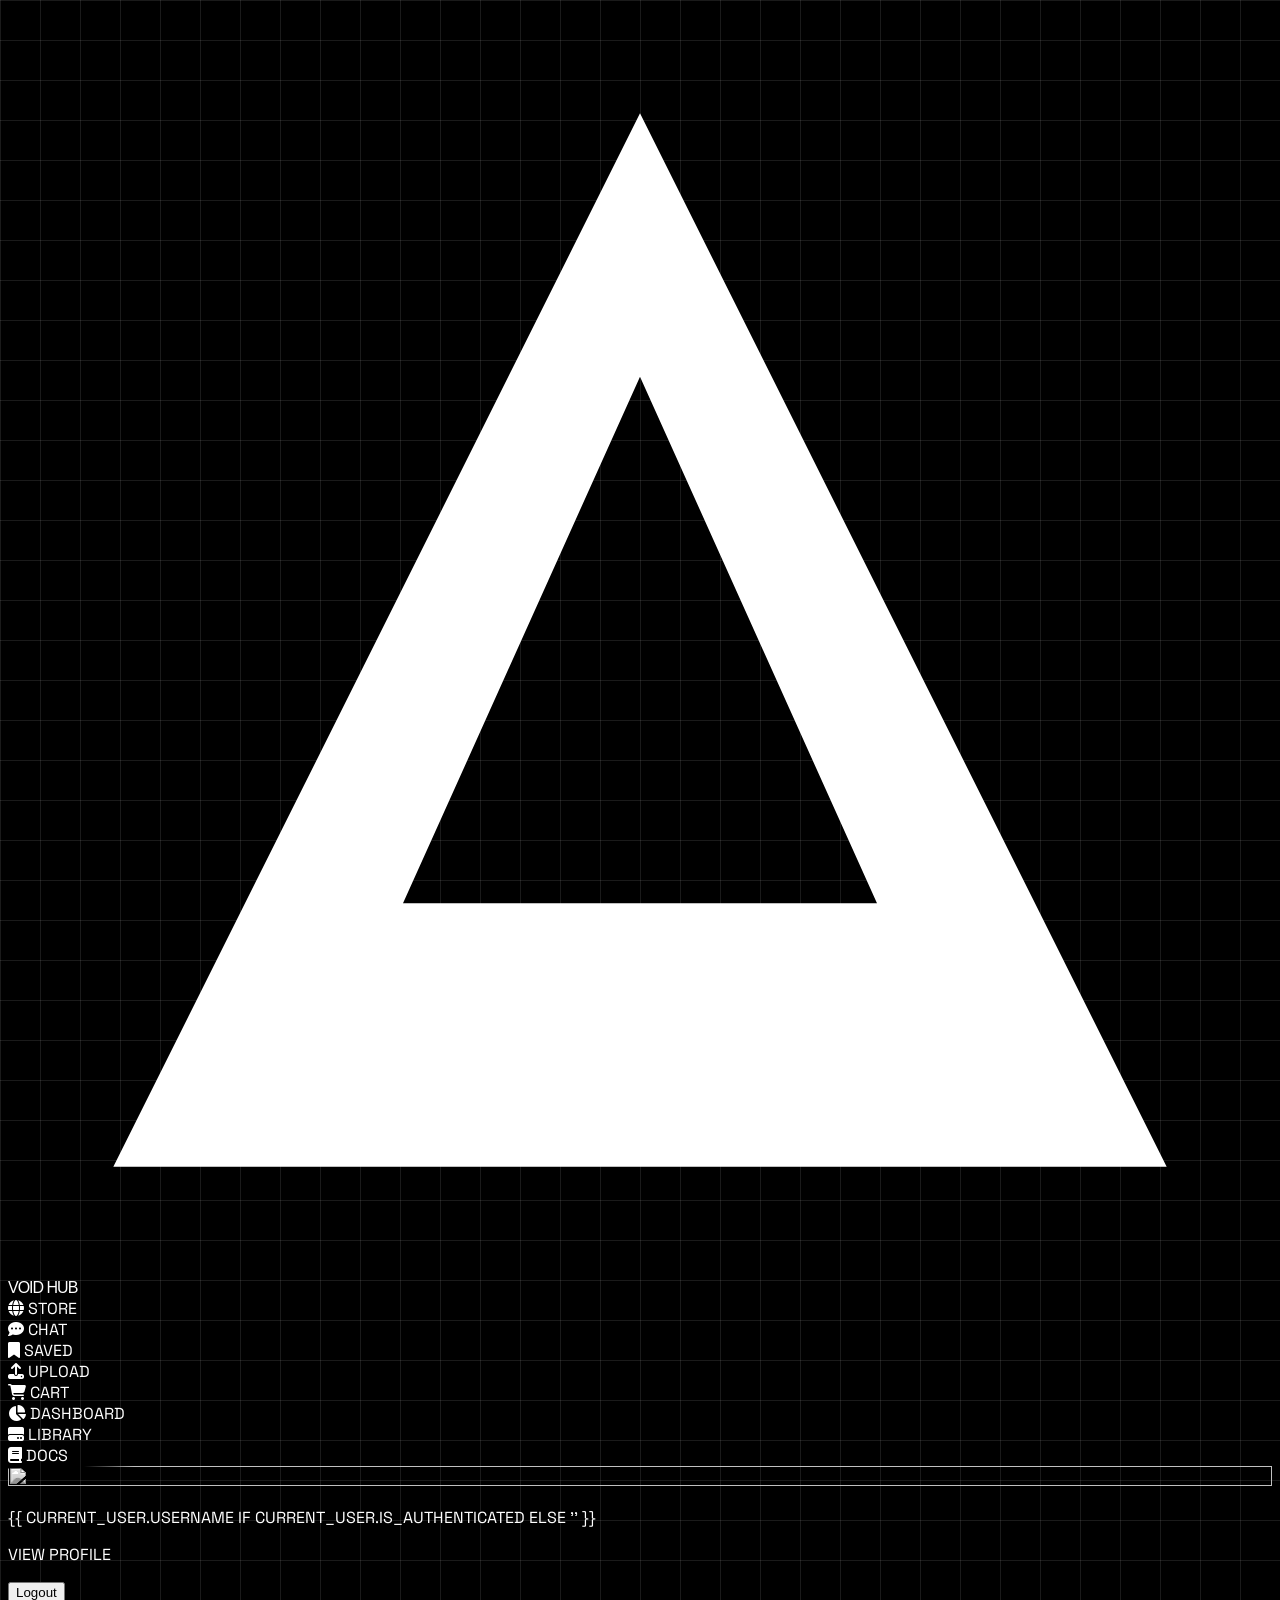
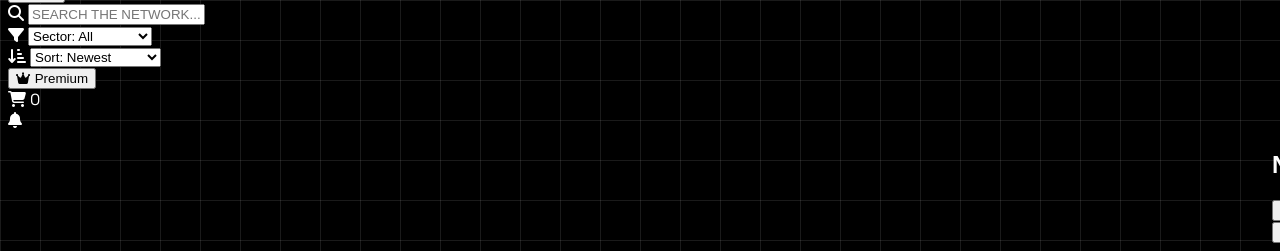
==== templates/index.html @ b82c6622 "Void Hub Initialization via AI Code Assist" ====
<!DOCTYPE html>
<html lang="en">
<head>
    <meta charset="UTF-8">
    <meta name="viewport" content="width=device-width, initial-scale=1.0, maximum-scale=1.0, user-scalable=no">
    <title>VOID HUB </title>
    <script src="https://cdn.tailwindcss.com"></script>
    <link href="https://fonts.googleapis.com/css2?family=Space+Grotesk:wght@300;500;700&family=Syncopate:wght@400;700&display=swap" rel="stylesheet">
    <link rel="stylesheet" href="https://cdnjs.cloudflare.com/ajax/libs/font-awesome/6.4.0/css/all.min.css">
    
    <style>
        :root { 
            --void: #000000; 
            --carbon: #0a0a0a;
            --thread: rgba(255, 255, 255, 0.1);
            --prism-1: #00f0ff; /* Cyber Cyan */
            --prism-2: #ff0055; /* Hyper Pink */
            --prism-3: #ffd700; /* Liquid Gold */
        }
        
        body { 
            background-color: var(--void); 
            color: white; 
            font-family: 'Space Grotesk', sans-serif; 
            overflow-x: hidden;
            background-image: linear-gradient(var(--thread) 1px, transparent 1px), linear-gradient(90deg, var(--thread) 1px, transparent 1px);
            background-size: 40px 40px;
        }

        h1, h2, .brand-font { font-family: 'Syncopate', sans-serif; letter-spacing: -1px; text-transform: uppercase; }

#notifPanel {
    transform: translateX(100%);
    transition: transform 0.4s cubic-bezier(0.16, 1, 0.3, 1);
}
#notifPanel.open {
    transform: translateX(0); 
}

        .stitch-card {
            background: var(--carbon);
            border: 1px solid var(--thread);
            position: relative;
            transition: 0.4s cubic-bezier(0.23, 1, 0.32, 1);
            overflow: hidden;
        }
        .stitch-card::before {
            content: ''; position: absolute; top: 0; left: 0; width: 100%; height: 2px;
            background: linear-gradient(90deg, var(--prism-1), var(--prism-2), var(--prism-3));
            transform: scaleX(0); transform-origin: left; transition: 0.4s; z-index: 10;
        }
        .stitch-card:hover::before { transform: scaleX(1); }
        .stitch-card:hover { transform: translateY(-5px); box-shadow: 0 20px 50px -10px rgba(0, 240, 255, 0.15); border-color: #333; }

        .avatar-prism {
            width: 100%; height: 100%; object-fit: cover;
            clip-path: polygon(10% 0, 100% 0, 100% 90%, 90% 100%, 0 100%, 0 10%);
            filter: grayscale(100%); transition: 0.3s;
        }
        .group:hover .avatar-prism { filter: grayscale(0%); }

        .mobile-bar {
            position: fixed; bottom: 0; left: 0; width: 100%; 
            background: rgba(10, 10, 10, 0.95); backdrop-filter: blur(20px);
            border-top: 1px solid var(--thread); z-index: 90;
            display: none; justify-content: space-around; padding: 12px 0;
        }
        @media (max-width: 768px) {
            .mobile-bar { display: flex; }
            .desktop-sidebar { display: none; }
            .main-content { padding-bottom: 80px; padding-left: 0 !important; }
        }


        .btn-prism {
            background: white; color: black; font-weight: 700; border-radius: 0;
            padding: 12px 24px; text-transform: uppercase; letter-spacing: 1px;
            position: relative; overflow: hidden; transition: 0.3s;
        }
        .btn-prism::after {
            content: ''; position: absolute; inset: 0; background: linear-gradient(45deg, var(--prism-1), var(--prism-2));
            opacity: 0; transition: 0.3s; z-index: 0;
        }
        .btn-prism span { position: relative; z-index: 1; }
        .btn-prism:hover::after { opacity: 1; }
        .btn-prism:hover { color: white; }

        .doc-card { background: #0a0a0a; border: 1px solid #333; padding: 24px; margin-bottom: 20px; transition: 0.3s; }
        .doc-card:hover { border-color: var(--prism-1); box-shadow: 0 0 20px rgba(0, 240, 255, 0.1); }
        .logic-box { background: #000; border-left: 2px solid var(--prism-2); padding: 10px; font-family: monospace; font-size: 11px; color: #aaa; margin-top: 10px; }


        .modal-overlay { display: none; position: fixed; inset: 0; background: rgba(0,0,0,0.95); z-index: 100; backdrop-filter: blur(10px); justify-content: center; align-items: center; }
        .modal-content { background: #050505; border: 1px solid #333; max-width: 1000px; width: 95%; height: 90vh; overflow-y: auto; display: flex; flex-direction: column; }

    </style>
</head>
<body class="flex h-screen">

    <aside class="desktop-sidebar w-20 md:w-64 border-r border-white/10 flex flex-col justify-between fixed h-full bg-black z-50">
        <div>
            <div class="h-20 flex items-center justify-center md:justify-start md:px-8 border-b border-white/10">
                <div class="w-10 h-10 bg-gradient-to-br from-blue-600 to-purple-600 rounded-xl flex items-center justify-center shadow-lg shadow-blue-500/20">
                    <svg viewBox="0 0 24 24" class="w-6 h-6 text-white" fill="currentColor">
                        <path d="M12 2L2 22h20L12 2zm0 5l4.5 10h-9L12 7z" />
                    </svg>
                </div>
                <span class="brand-font ml-4 text-xl hidden md:block">VOID HUB</span>
            </div>
            <div class="p-4 space-y-2">
    
    <div onclick="showPage('feed')" class="flex items-center gap-4 p-4 text-gray-400 hover:text-white hover:bg-white/5 cursor-pointer transition group rounded-lg" id="nav-feed">
        <i class="fa-solid fa-globe text-xl group-hover:text-cyan-400"></i> <span class="hidden md:block font-bold">STORE</span>
    </div>
    <div onclick="checkLoginAndAction(() => showPage('chat_hub'))" class="flex items-center gap-4 p-4 text-gray-400 hover:text-white hover:bg-white/5 cursor-pointer transition group rounded-lg" id="nav-chat_hub">
    <i class="fa-solid fa-comment-dots text-xl group-hover:text-blue-400"></i> <span class="hidden md:block font-bold">CHAT</span>
</div>
    <div onclick="showPage('saved')" class="flex items-center gap-4 p-4 text-gray-400 hover:text-white hover:bg-white/5 cursor-pointer transition group rounded-lg" id="nav-saved">
        <i class="fa-solid fa-bookmark text-xl group-hover:text-pink-500"></i> <span class="hidden md:block font-bold">SAVED</span>
    </div>


    <div onclick="checkLoginAndAction(() => showPage('upload'))" class="flex items-center gap-4 p-4 text-gray-400 hover:text-white hover:bg-white/5 cursor-pointer transition group rounded-lg" id="nav-upload">
        <i class="fa-solid fa-upload text-xl group-hover:text-yellow-400"></i> <span class="hidden md:block font-bold">UPLOAD</span>
    </div>
    <div onclick="showPage('cart')" class="flex items-center gap-4 p-4 text-gray-400 hover:text-white hover:bg-white/5 cursor-pointer transition group rounded-lg" id="nav-cart">
        <i class="fa-solid fa-cart-shopping text-xl group-hover:text-green-400"></i> <span class="hidden md:block font-bold">CART</span>
    </div>
    <div onclick="checkLoginAndAction(() => renderDashboard())" class="flex items-center gap-4 p-4 text-gray-400 hover:text-white hover:bg-white/5 cursor-pointer transition group rounded-lg">
    <i class="fa-solid fa-chart-pie text-xl group-hover:text-green-400"></i> <span class="hidden md:block font-bold">DASHBOARD</span>
</div>
<div onclick="checkLoginAndAction(() => renderLibrary())" class="flex items-center gap-4 p-4 text-gray-400 hover:text-white hover:bg-white/5 cursor-pointer transition group rounded-lg">
    <i class="fa-solid fa-hard-drive text-xl group-hover:text-cyan-400"></i> <span class="hidden md:block font-bold">LIBRARY</span>
</div>
    <div onclick="showPage('info')" class="flex items-center gap-4 p-4 text-gray-400 hover:text-white hover:bg-white/5 cursor-pointer transition group rounded-lg" id="nav-info">
        <i class="fa-solid fa-book text-xl group-hover:text-purple-400"></i> <span class="hidden md:block font-bold">DOCS</span>
    </div>
        </div>

        <div onclick="checkLoginAndAction(() => showPage('profile', currentUser))" class="p-6 border-t border-white/10 cursor-pointer hover:bg-white/5 transition group">
            <div class="flex items-center gap-3">
                <div class="w-10 h-10 relative">
                    <img id="sideAvatar" src="https://api.dicebear.com/7.x/shapes/svg?seed=Guest" class="avatar-prism">
                    <div class="absolute -bottom-1 -right-1 w-3 h-3 bg-green-500 border-2 border-black"></div>
                </div>
                <div class="hidden md:block">
                    <p id="sideUser" class="font-bold text-sm">GUEST</p>
                    <p class="text-[10px] text-gray-500 group-hover:text-cyan-400">VIEW PROFILE</p>
                    <button onclick="logoutUser()" 
class="mt-2 text-[10px] text-red-400 hover:text-red-600 uppercase">
Logout
</button>

                </div>
            </div>
        </div>
    </aside>

    <main class="main-content flex-1 ml-0 md:ml-64 relative">
       <header class="h-20 flex items-center justify-between px-6 sticky top-0 bg-black/90 backdrop-blur z-40 border-b border-white/5">
    
    <div class="flex flex-1 items-center gap-4 mr-4">
        
        <div class="relative w-full max-w-lg">
            <i class="fa-solid fa-search absolute left-4 top-1/2 -translate-y-1/2 text-gray-500"></i>
            <input type="text" id="searchBox" onkeyup="applyFilters()" placeholder="SEARCH THE NETWORK..." class="w-full bg-white/5 border border-white/10 py-2 pl-12 pr-4 text-xs text-white focus:border-cyan-400 focus:bg-black outline-none transition uppercase tracking-widest h-10">
        </div>

        <div class="flex items-center gap-2">
            <div class="relative group">
                <i class="fa-solid fa-filter absolute left-3 top-1/2 -translate-y-1/2 text-cyan-400 text-[10px]"></i>
                <select id="filterCategory" onchange="applyFilters()" class="bg-black border border-white/20 text-[10px] text-white pl-7 pr-3 h-10 outline-none focus:border-cyan-400 uppercase tracking-widest cursor-pointer hover:bg-white/5 transition appearance-none min-w-[130px]">
                    <option value="all" class="bg-black text-white">Sector: All</option>
                    <option value="horror" class="bg-black text-white">Sector: Horror</option>
                    <option value="vehicle" class="bg-black text-white">Sector: Vehicles</option>
                    <option value="weapon" class="bg-black text-white">Sector: Weapons</option>
                    <option value="system" class="bg-black text-white">Sector: Systems</option>
                </select>
            </div>

            <div class="relative group hidden xl:block"> <i class="fa-solid fa-arrow-down-short-wide absolute left-3 top-1/2 -translate-y-1/2 text-pink-500 text-[10px]"></i>
                <select id="sortPrice" onchange="applyFilters()" class="bg-black border border-white/20 text-[10px] text-white pl-7 pr-3 h-10 outline-none focus:border-pink-500 uppercase tracking-widest cursor-pointer hover:bg-white/5 transition appearance-none min-w-[130px]">
                    <option value="new" class="bg-black text-white">Sort: Newest</option>
                    <option value="low" class="bg-black text-white">Price: Low to High</option>
                    <option value="high" class="bg-black text-white">Price: High to Low</option>
                </select>
            </div>
        </div>
    </div>

    <div class="flex items-center gap-6">
        <button onclick="showPremiumModal()" class="hidden sm:flex items-center gap-2 text-[10px] font-bold border border-yellow-500/50 text-yellow-500 px-3 py-2 hover:bg-yellow-500 hover:text-black transition uppercase">
            <i class="fa-solid fa-crown"></i> Premium
        </button>
        <div class="relative cursor-pointer" onclick="showPage('cart')">
            <i class="fa-solid fa-cart-shopping text-gray-400 hover:text-white"></i>
            <span id="cartBadge" class="hidden absolute -top-2 -right-2 bg-green-500 text-black text-[9px] font-bold w-4 h-4 rounded-full flex items-center justify-center">0</span>
        </div>
        <i class="fa-solid fa-bell text-gray-400 hover:text-white cursor-pointer" onclick="toggleNotifs()"></i>
    </div>
</header>

        <div id="contentArea" class="p-6 md:p-10 pb-32 min-h-screen"></div>
    </main>

    <div class="mobile-bar">
        <i onclick="showPage('feed')" class="fa-solid fa-globe text-xl text-gray-400 hover:text-cyan-400"></i>
        <i onclick="showPage('saved')" class="fa-solid fa-bookmark text-xl text-gray-400 hover:text-pink-500"></i>
        <div onclick="checkLoginAndAction(() => showPage('upload'))" class="w-12 h-12 bg-white text-black flex items-center justify-center rounded-full -mt-6 border-4 border-black shadow-lg shadow-cyan-500/50"><i class="fa-solid fa-plus text-xl"></i></div>
        <i onclick="showPage('cart')" class="fa-solid fa-cart-shopping text-xl text-gray-400 hover:text-green-400"></i>
        <img onclick="checkLoginAndAction(() => showPage('profile', currentUser))" id="mobileAvatar" src="https://api.dicebear.com/7.x/shapes/svg?seed=Guest" class="w-8 h-8 avatar-prism bg-gray-800">
    </div>

    <div id="productModal" class="modal-overlay">
        <div class="modal-content mx-auto my-auto relative">
            <button onclick="closeModal('productModal')" class="absolute top-4 right-4 z-50 w-10 h-10 bg-black border border-white/20 text-white flex items-center justify-center hover:bg-white hover:text-black transition"><i class="fa-solid fa-xmark"></i></button>
            <div class="grid grid-cols-1 md:grid-cols-2 h-full">
                <div class="bg-black relative group">
                    <video id="modalVideo" class="w-full h-full object-cover" controls autoplay loop></video>
                    <div class="absolute bottom-0 left-0 w-full p-8 bg-gradient-to-t from-black to-transparent">
                        <h1 id="modalTitle" class="text-4xl font-black uppercase mb-2">TITLE</h1>
                        <div class="flex items-center gap-4">
                            <span id="modalUser" class="text-cyan-400 font-bold tracking-widest text-sm cursor-pointer hover:underline" onclick="closeModal('productModal'); showPage('profile', this.innerText)">CREATOR</span>
                            <span class="text-gray-500">|</span>
                            <span class="text-yellow-500 font-bold">★★★★★</span>
                        </div>
                    </div>
                </div>
                <div class="p-8 md:p-12 flex flex-col h-full bg-[#080808]">
                    <div class="flex justify-between items-start mb-8">
                        <div><p class="text-gray-500 text-xs uppercase tracking-widest mb-1">Price</p><p id="modalPrice" class="text-3xl font-bold text-white">₹0</p></div>
                        <div class="text-right"><p class="text-gray-500 text-xs uppercase tracking-widest mb-1">Sales</p><p id="modalSold" class="text-3xl font-bold text-green-500">0</p></div>
                    </div>
                    
                    <div class="bg-blue-900/20 border border-blue-500/30 p-3 mb-6 flex items-center gap-3 rounded">
                        <i class="fa-solid fa-shield-halved text-blue-400"></i>
                        <p class="text-[10px] text-blue-200"><strong>VOID Guarantee:</strong> Verified working asset or money back.</p>
                    </div>

                    <div class="flex gap-4 mb-8">
                        <button id="modalBuyBtn" class="flex-1 btn-prism bg-white text-black"><span>BUY NOW</span></button>
                        <button id="modalCartBtn" class="flex-1 btn-prism bg-[#111] text-white border border-white/20"><span>ADD TO CART</span></button>
                        <button id="modalSaveBtn" class="w-16 border border-white/20 flex items-center justify-center hover:bg-white/10 transition"><i class="fa-regular fa-bookmark"></i></button>
                    </div>
                    
                    <div class="flex-1 overflow-y-auto pr-2">
                        <h3 class="font-bold text-white mb-4 border-b border-white/10 pb-2">DESCRIPTION</h3>
                        <p class="text-gray-400 text-sm leading-relaxed mb-8" id="modalDesc"></p>
                        
                        <h3 class="font-bold text-white mb-4 border-b border-white/10 pb-2">COMMUNITY REVIEWS</h3>
                        <div id="modalReviews" class="space-y-4 mb-4"></div>
                        <div class="flex gap-2">
                            <input type="text" id="newReviewInput" placeholder="Write a review..." class="flex-1 bg-white/5 border border-white/10 p-3 text-xs text-white focus:border-cyan-400 outline-none">
                            <button onclick="postReview()" class="px-4 bg-white/10 hover:bg-white hover:text-black text-xs font-bold transition">POST</button>
                        </div>
                    </div>
                </div>
            </div>
        </div>
    </div>

    <div id="premiumModal" class="modal-overlay">
        <div class="bg-black border border-yellow-500/50 p-10 max-w-2xl w-full relative">
            <button onclick="closeModal('premiumModal')" class="absolute top-4 right-4 text-gray-500 hover:text-white">✕</button>
            <div class="text-center mb-8">
                <i class="fa-solid fa-crown text-5xl text-yellow-500 mb-4"></i>
                <h2 class="text-4xl font-black text-white uppercase tracking-tighter">Choose Your Path</h2>
                <p class="text-gray-400 text-sm uppercase tracking-widest mt-2">Elevate your Void Hub Identity</p>
            </div>
            <div class="grid grid-cols-1 md:grid-cols-2 gap-6">
                <div class="border border-cyan-500/30 bg-[#0a0a0a] p-6 hover:border-cyan-400 transition cursor-pointer relative" onclick="openPaymentUI(499, 'Void Pass (Buyer)', 'buyer')">
                    <div class="absolute top-0 left-0 w-full h-1 bg-cyan-400"></div>
                    <h3 class="text-xl font-black text-white">VOID PASS (BUYER)</h3>
                    <p class="text-3xl font-bold text-cyan-400 mt-2">₹499<span class="text-xs text-gray-500">/mo</span></p>
                    <ul class="text-xs text-gray-400 mt-4 space-y-2">
                        <li>• Exclusive Cyan Profile Aura</li>
                        <li>• Early Access to New Assets</li>
                        <li>• 10% Discount on All Purchases</li>
                    </ul>
                </div>
                <div class="border border-yellow-500 bg-yellow-500/10 p-6 relative cursor-pointer" onclick="openPaymentUI(1499, 'Creator Pass (Seller)', 'seller')">
                    <div class="absolute top-0 right-0 bg-yellow-500 text-black text-[10px] font-bold px-2 py-1 uppercase">For Creators</div>
                    <div class="absolute top-0 left-0 w-full h-1 bg-yellow-400"></div>
                    <h3 class="text-xl font-black text-white">CREATOR PASS</h3>
                    <p class="text-3xl font-bold text-yellow-500 mt-2">₹1499<span class="text-xs text-gray-500">/mo</span></p>
                    <ul class="text-xs text-gray-400 mt-4 space-y-2">
                        <li>• Exclusive Gold Profile Aura</li>
                        <li>• 0% Marketplace Platform Fees</li>
                        <li>• Unlimited Asset Uploads</li>
                    </ul>
                </div>
            </div>
        </div>
    </div>

    <div id="paymentModal" class="modal-overlay">
        <div class="bg-white text-black p-8 max-w-md w-full relative">
            <button onclick="closeModal('paymentModal')" class="absolute top-4 right-4 text-gray-500 hover:text-black">✕</button>
            <h3 class="text-xl font-bold mb-6 border-b pb-4">SECURE CHECKOUT</h3>
            <div class="flex justify-between items-end mb-6">
                <div><p class="text-xs text-gray-500 uppercase font-bold">Item</p><h4 class="text-lg font-bold" id="payTitle">Unknown</h4></div>
                <div class="text-right"><p class="text-xs text-gray-500 uppercase font-bold">Total</p><h4 class="text-2xl font-bold text-blue-600" id="payPrice">₹0</h4></div>
            </div>
            <div class="space-y-3 mb-6">
                <label class="flex items-center gap-4 p-4 border border-gray-300 cursor-pointer hover:border-black"><input type="radio" name="pm" checked> <div><p class="font-bold text-sm">UPI / GPay / Paytm</p></div></label>
                <label class="flex items-center gap-4 p-4 border border-gray-300 cursor-pointer hover:border-black"><input type="radio" name="pm"> <div><p class="font-bold text-sm">Credit / Debit Card</p></div></label>
            </div>
            <button id="confirmPayBtn" class="w-full bg-black text-white font-bold py-4 hover:bg-gray-800 tracking-widest text-xs">PAY NOW</button>
            <p class="text-[10px] text-center text-gray-500 mt-4 flex items-center justify-center gap-2"><i class="fa-solid fa-lock"></i> 256-Bit SSL Encrypted</p>
        </div>
    </div>

    <div id="authModal" class="modal-overlay">
        <div class="bg-black border border-white/20 p-10 max-w-sm w-full text-center relative">
            <button onclick="closeModal('authModal')" class="absolute top-4 right-4 text-gray-500 hover:text-white">✕</button>
            <h2 class="text-2xl brand-font mb-2">PROFILE</h2>
            <div id="loginForm">
                <form action="/login" method="POST" class="space-y-4">
                    <input type="text" name="email" placeholder="CODENAME" class="w-full bg-[#111] border border-white/10 p-4 text-xs text-white outline-none focus:border-cyan-400">
                    <input type="password" name="password" placeholder="PASSWORD" class="w-full bg-[#111] border border-white/10 p-4 text-xs text-white outline-none focus:border-cyan-400">
                    <button type="submit" class="w-full btn-prism bg-cyan-400 hover:bg-cyan-300 mt-4"><span>CONNECT</span></button>
                </form>
                <p onclick="toggleAuth()" class="text-[10px] text-gray-500 mt-6 cursor-pointer hover:text-white uppercase">Initialize New User</p>
            </div>
            <div id="signupForm" class="hidden">
                <form action="/signup" method="POST" class="space-y-4">
                    <input type="text" name="username" placeholder="DISPLAY NAME" class="w-full bg-[#111] border border-white/10 p-4 text-xs text-white outline-none focus:border-pink-500">
                    <input type="email" name="email" placeholder="EMAIL" class="w-full bg-[#111] border border-white/10 p-4 text-xs text-white outline-none focus:border-pink-500">
                    <input type="password" name="password" placeholder="PASSWORD" class="w-full bg-[#111] border border-white/10 p-4 text-xs text-white outline-none focus:border-pink-500">
                    <button type="submit" class="w-full btn-prism bg-pink-500 hover:bg-pink-400 mt-4"><span>FORGE ID</span></button>
                </form>
                <p onclick="toggleAuth()" class="text-[10px] text-gray-500 mt-6 cursor-pointer hover:text-white uppercase">Return to Login</p>
            </div>
        </div>
    </div>

    <script>
    
        // --- CORE ---
        const currentUser = "{{ current_user.username if current_user.is_authenticated else '' }}";
        const isLoggedIn = currentUser !== "";
        let savedItems = [];
        let allPosts = [];
        let currentPage = 'feed';

async function openEditProfile() {
    try {
        const res = await fetch(`/api/user/${currentUser}`);
        const profileData = await res.json();
        
        document.getElementById('editDisplayName').value = profileData.display_name || currentUser;
        document.getElementById('editUsername').value = currentUser;
        document.getElementById('editVoidId').value = profileData.void_id || '';
        document.getElementById('editBio').value = profileData.bio || '';
        document.getElementById('editProfileModal').style.display = 'flex';
    } catch(e) {
        console.error("Failed to fetch profile for editing:", e);
        alert("Could not load profile data.");
    }
}
async function saveProfileChanges() {
    const display_name = document.getElementById('editDisplayName').value;
    const username = document.getElementById('editUsername').value;
    const bio = document.getElementById('editBio').value;
        const avatarFile = document.getElementById('editAvatar').files[0];

    const btn = document.getElementById('updateMatrixBtn');
    const originalText = btn.innerText;
    btn.innerText = "UPLOADING...";

        const formData = new FormData();
        formData.append('display_name', display_name);
        formData.append('username', username);
        formData.append('bio', bio);
        if(avatarFile) formData.append('avatar', avatarFile);

    try {
        const res = await fetch('/api/profile/update', {
            method: 'POST',
                body: formData
        });
        
        const data = await res.json();
        
        if(data.status === 'success') {
            alert("IDENTITY UPDATED SUCCESSFULLY");
            closeModal('editProfileModal');
            if (data.new_username !== currentUser) {
                window.location.reload(); 
            } else {
                renderProfile(currentUser); 
            }
        } else {
            alert("ERROR: " + data.message);
        }
    } catch(e) {
        console.error(e);
        alert("CONNECTION FAILED");
    }
    btn.innerText = originalText;
}

function checkLoginAndAction(action){
    if(!isLoggedIn){
        document.getElementById('authModal').style.display = 'flex';
    }else{
        action();
    }
}
function closeModal(id){
    document.getElementById(id).style.display='none';
}

function toggleAuth(){
    document.getElementById('loginForm').classList.toggle('hidden');
    document.getElementById('signupForm').classList.toggle('hidden');
}
function logoutUser(){
    window.location.href = "/logout";
}

if(isLoggedIn){
    document.getElementById('sideUser').innerText = currentUser.toUpperCase();
    document.getElementById('sideAvatar').src =
        `https://api.dicebear.com/7.x/shapes/svg?seed=${currentUser}`;

    if(document.getElementById('mobileAvatar')){
        document.getElementById('mobileAvatar').src =
            `https://api.dicebear.com/7.x/shapes/svg?seed=${currentUser}`;
    }
}

async function renderCart() {
    const container = document.getElementById('contentArea');
    const res = await fetch('/api/cart');
    const cartList = await res.json();
    
    if(cartList.length === 0) {
        container.innerHTML = `<div class="text-center py-32 opacity-50"><i class="fa-solid fa-cart-shopping text-6xl mb-4"></i><p>YOUR CART IS EMPTY</p><button onclick="showPage('feed')" class="mt-4 btn-prism bg-white text-black">BROWSE STORE</button></div>`;
        return;
    }
    const subtotal = cartList.reduce((sum, item) => sum + item.price, 0);
    const platformFee = 150;
    const total = subtotal + platformFee;

    container.innerHTML = `
    <div class="max-w-4xl mx-auto pt-10">
        <h1 class="text-4xl font-black mb-8">SHOPPING CART <span class="text-gray-500 text-xl">(${cartList.length})</span></h1>
        <div class="flex flex-col md:flex-row gap-12">
            
            <div class="flex-1 space-y-4">
                ${cartList.map(item => `
                    <div class="bg-[#0a0a0a] border border-white/10 p-4 flex items-center gap-6 group hover:border-cyan-500/30 transition">
                        <div class="w-24 h-16 bg-black border border-white/10 relative overflow-hidden">
                            <video src="${item.video}" class="w-full h-full object-cover"></video>
                        </div>
                        <div class="flex-1">
                            <h3 class="font-bold text-white uppercase tracking-wider">${item.title}</h3>
                            <p class="text-[10px] text-gray-500 font-mono">SELLER: ${item.user.toUpperCase()}</p>
                        </div>
                        <div class="text-right">
                            <p class="font-bold text-lg text-white">₹${item.price}</p>
                            <button onclick="removeFromCart(${item.id})" class="text-[9px] text-red-500 hover:text-white uppercase font-bold mt-1 tracking-widest hover:underline">REMOVE</button>
                        </div>
                    </div>
                `).join('')}
            </div>

            <div class="w-full md:w-80 h-fit bg-[#111] border border-white/10 p-6 sticky top-24">
                <h3 class="font-bold mb-4 border-b border-white/10 pb-2 text-white text-sm tracking-widest">ORDER SUMMARY</h3>
                
                <div class="flex justify-between mb-2 text-xs text-gray-400 font-mono">
                    <span>Subtotal</span><span>₹${subtotal}</span>
                </div>
                <div class="flex justify-between mb-6 text-xs text-cyan-400 font-mono">
                    <span>Platform Fee</span><span>₹${platformFee}</span>
                </div>
                
                <div class="flex justify-between mb-6 text-xl font-black text-white border-t border-white/10 pt-4">
                    <span>TOTAL</span><span>₹${total}</span>
                </div>
                
                <button onclick="openPaymentUI(${total}, 'Cart Checkout')" class="w-full btn-prism bg-green-500 hover:bg-green-400 text-black font-bold py-4 text-xs tracking-widest uppercase">
                    PROCEED TO PAY
                </button>
                
                <p class="text-[9px] text-center text-gray-600 mt-4 flex items-center justify-center gap-2">
                    <i class="fa-solid fa-shield-halved"></i> 100% SECURE TRANSACTION
                </p>
            </div>
        </div>
    </div>`;
}
async function addToCart(id) {
    if(!isLoggedIn) { toggleAuth(); return; }
    const res = await fetch(`/api/cart/add/${id}`, { method: 'POST' });
    const data = await res.json();
    
    if(data.status === 'success') {
        alert("ITEM SECURED IN CART");
        const badge = document.getElementById('cartBadge');
        badge.innerText = parseInt(badge.innerText) + 1;
        badge.classList.remove('hidden');
        closeModal('productModal');
    } else {
        alert("ALREADY IN CART");
    }
}

async function removeFromCart(id) {
    if(!confirm("Remove item?")) return;
    await fetch(`/api/cart/remove/${id}`, { method: 'POST' });
    renderCart();
}

async function renderDashboard() {
    const container = document.getElementById('contentArea');
    container.innerHTML = '<div class="pt-20 text-center">CALCULATING REVENUE...</div>';
    
    const res = await fetch('/api/dashboard');
    const data = await res.json();

    container.innerHTML = `
        <div class="max-w-5xl mx-auto pt-10">
            <h1 class="text-4xl font-black mb-8">SELLER DASHBOARD</h1>
            
            <div class="grid grid-cols-1 md:grid-cols-3 gap-6 mb-12">
                <div class="bg-[#111] p-6 border border-white/10 relative overflow-hidden group">
                    <div class="absolute top-0 right-0 p-4 opacity-10 group-hover:opacity-20 transition"><i class="fa-solid fa-indian-rupee-sign text-6xl"></i></div>
                    <p class="text-gray-500 text-xs uppercase tracking-widest mb-2">Total Earnings</p>
                    <p class="text-4xl font-bold text-green-400">₹${data.revenue}</p>
                </div>
                <div class="bg-[#111] p-6 border border-white/10">
                    <p class="text-gray-500 text-xs uppercase tracking-widest mb-2">Units Sold</p>
                    <p class="text-4xl font-bold text-white">${data.sales}</p>
                </div>
                <div class="bg-[#111] p-6 border border-white/10">
                    <p class="text-gray-500 text-xs uppercase tracking-widest mb-2">Active Products</p>
                    <p class="text-4xl font-bold text-cyan-400">${data.breakdown.length}</p>
                </div>
            </div>

            <h2 class="text-xl font-bold mb-4 border-b border-white/10 pb-2">SALES LOG</h2>
            <div class="bg-[#050505] border border-white/10">
                <div class="grid grid-cols-3 p-4 bg-white/5 font-bold text-[10px] text-gray-400 uppercase tracking-widest">
                    <div>Product Name</div>
                    <div class="text-center">Units Sold</div>
                    <div class="text-right">Earnings</div>
                </div>
                ${data.breakdown.length > 0 ? data.breakdown.map(item => `
                    <div class="grid grid-cols-3 p-4 border-t border-white/5 hover:bg-white/5 transition text-sm">
                        <div class="text-white font-bold truncate pr-4">${item.title}</div>
                        <div class="text-gray-400 text-center">${item.sold}</div>
                        <div class="text-right text-green-400 font-mono">₹${item.revenue}</div>
                    </div>
                `).join('') : '<div class="p-8 text-center text-gray-600 text-xs">NO SALES DATA FOUND.</div>'}
            </div>
        </div>
    `;
}
async function loadData() {
    try {
        const res = await fetch('/api/posts');
        const dbPosts = await res.json();
        allPosts = dbPosts;
        
        showPage('feed');
    } catch(e) { console.error(e); }
}
        function showPage(page, param) {
            currentPage = page;
            const container = document.getElementById('contentArea');
            container.innerHTML = "";
            window.scrollTo(0,0);
            
            document.querySelectorAll('[id^="nav-"]').forEach(el => el.classList.remove('text-white','bg-white/5'));
            if(document.getElementById('nav-'+page)) document.getElementById('nav-'+page).classList.add('text-white','bg-white/5');

            if(page === 'feed') renderFeed(allPosts);
            else if(page === 'saved') renderFeed(allPosts.filter(p => savedItems.includes(p.id)));
            else if(page === 'cart') renderCart(); // NEW: Cart Page
            else if(page === 'chat_hub') renderChatHub();
            else if(page === 'profile') renderProfile(param);
            else if(page === 'upload') renderUpload();
            else if(page === 'info') renderInfo();
        }

function renderFeed(posts) {
    const container = document.getElementById('contentArea');
    let html = '';
    if (currentPage === 'feed' && posts.length > 0) {
        const feat = posts[0];
        html += `
        <div onclick="openProduct(${feat.id})" class="relative w-full aspect-[2/1] md:aspect-[3/1] bg-black border border-white/10 mb-12 overflow-hidden cursor-pointer group">
            <video class="w-full h-full object-cover opacity-60 group-hover:opacity-100 transition duration-700" autoplay loop muted><source src="${feat.video}"></video>
            <div class="absolute inset-0 bg-gradient-to-r from-black via-transparent to-transparent flex flex-col justify-center p-8 md:p-16">
                <p class="text-cyan-400 font-bold tracking-[0.3em] text-xs mb-2">FEATURED ASSET</p>
                <h1 class="text-5xl md:text-7xl font-black uppercase text-white mb-6 leading-none" style="text-shadow: 0 0 30px rgba(0,240,255,0.3)">${feat.title}</h1>
                <button class="btn-prism w-fit bg-white text-black"><span>EXPLORE NOW</span></button>
            </div>
        </div>`;
    }
    if (!posts || posts.length === 0) {
        html += `<div class="text-center py-32 opacity-50"><i class="fa-solid fa-ghost text-6xl mb-4"></i><p>VOID DETECTED (NO DATA).</p></div>`;
    } else {
        html += `<div class="grid grid-cols-1 md:grid-cols-2 lg:grid-cols-3 xl:grid-cols-4 gap-6">`;
        posts.forEach(post => {
            html += `
            <div class="stitch-card group cursor-pointer" onclick="openProduct(${post.id})">
                <div class="aspect-[4/3] bg-black relative overflow-hidden">
                    <video src="${post.video}" class="w-full h-full object-cover opacity-80 group-hover:opacity-100 group-hover:scale-105 transition duration-500" loop muted playsinline onmouseover="this.play()" onmouseout="this.pause()"></video>
                    <div class="absolute top-2 right-2 bg-black/80 px-2 py-1 text-[10px] font-bold border border-white/20">₹${post.price}</div>
                </div>
                <div class="p-4">
                    <h3 class="font-bold text-white text-sm truncate mb-1">${post.title}</h3>
                    <div class="flex justify-between items-center text-[10px] text-gray-500">
                        <div class="flex items-center gap-2 hover:text-cyan-400 transition" onclick="event.stopPropagation(); showPage('profile', '${post.user}')">
                            <img src="https://api.dicebear.com/7.x/shapes/svg?seed=${post.user}" class="w-4 h-4 rounded-full border border-white/20">
                            <span class="font-bold cursor-pointer underline decoration-dotted">${post.user}</span>
                        </div>
                        <span>${post.sold || 0} SOLD</span>
                    </div>
                </div>
            </div>`;
        });
        html += `</div>`;
    }
    container.innerHTML = html;
}

function getColorFromName(name) {
    let hash = 0;
    for (let i = 0; i < name.length; i++) hash = name.charCodeAt(i) + ((hash << 5) - hash);
    return `hsl(${Math.abs(hash) % 360}, 60%, 40%)`;
}

async function renderProfile(user) {
    let profileData = {};
    try {
        const res = await fetch(`/api/user/${user}?t=${Date.now()}`);
        profileData = await res.json();
    } catch(e) {
        console.error("Profile Load Error", e);
        profileData = { display_name: user, bio: "No directive provided.", level: 1, sales: 0, followers: [], following: [] };
    }

    const userPosts = allPosts.filter(p => p.user === user);
    const isMe = user === currentUser;

    // Simulated Community Posts (Sellers Feed/Announcements)
    const mockTransmissions = [
        { date: "Just Now", text: `🚀 INCOMING: My new 'AAA Combat Blueprint' drops next week! Exclusive 20% discount for my followers. Stay tuned to the Void.` },
        { date: "2 Days Ago", text: `🛠️ Patch 1.2 deployed for the Auto-Turret system. Fixed the spline tracking bug and added optimized Niagara VFX.` }
    ];

    document.getElementById('contentArea').innerHTML = `
        <div class="max-w-5xl mx-auto mt-4 rounded-xl overflow-hidden bg-[#0a0a0a] border border-white/10 shadow-[0_0_50px_rgba(0,0,0,0.5)]">
            
            <div class="h-48 md:h-64 w-full bg-gradient-to-br from-cyan-900 via-[#0a0a0a] to-pink-900 relative overflow-hidden group border-b border-white/10">
                <div class="absolute inset-0 bg-[url('https://www.transparenttextures.com/patterns/carbon-fibre.png')] opacity-30"></div>
                ${isMe ? `<button class="absolute top-4 right-4 bg-black/60 hover:bg-black backdrop-blur text-white px-4 py-2 text-[10px] font-bold uppercase tracking-widest border border-white/20 transition z-10"><i class="fa-solid fa-camera mr-2"></i> Edit Cover</button>` : ''}
            </div>

            <div class="px-6 md:px-10 pb-10 relative">
                
                <div class="flex justify-between items-end -mt-16 md:-mt-20 mb-6 relative z-10">
                    <div class="w-32 h-32 md:w-40 md:h-40 rounded-xl overflow-hidden border-4 border-[#0a0a0a] bg-[#111] shadow-[0_0_30px_rgba(0,240,255,0.2)] relative group">
                        <img src="${profileData.avatar || `https://api.dicebear.com/7.x/shapes/svg?seed=${user}`}" class="w-full h-full object-cover">
                        ${isMe ? `<div class="absolute inset-0 bg-black/60 flex items-center justify-center opacity-0 group-hover:opacity-100 transition cursor-pointer backdrop-blur-sm" onclick="openEditProfile()"><i class="fa-solid fa-pen text-white text-xl"></i></div>` : ''}
                    </div>
                    
                    <div class="flex gap-3 mb-2">
                        ${isMe ? 
                        `<button onclick="openEditProfile()" class="bg-white hover:bg-gray-200 text-black px-6 py-3 text-xs font-bold uppercase tracking-widest transition shadow-[0_0_15px_rgba(255,255,255,0.2)]"><i class="fa-solid fa-gear mr-2"></i> Setup</button>` 
                        : 
                        `<button onclick="toggleFollow('${user}')" class="btn-prism bg-cyan-400 text-black px-6 py-3 text-xs font-bold uppercase tracking-widest transition"><i class="fa-solid fa-user-plus mr-2"></i> Follow</button>
                         <button onclick="startChatFromProfile('${user}', '${profileData.avatar}')" class="bg-[#111] border border-white/20 hover:bg-white/10 text-white px-6 py-3 text-xs font-bold uppercase tracking-widest transition"><i class="fa-solid fa-message mr-2"></i></button>`
                        }
                    </div>
                </div>

                <div class="flex flex-col lg:flex-row justify-between items-start lg:items-center gap-8">
                    <div class="flex-1">
                        <h1 class="text-3xl md:text-4xl font-black text-white leading-none flex items-center gap-3 mb-2 uppercase tracking-tight brand-font">
                            ${profileData.display_name || user}
                            ${profileData.is_premium ? `<i class="fa-solid fa-circle-check text-cyan-400 text-xl" title="Verified Network"></i>` : ''}
                        </h1>
                        <p class="text-xs text-cyan-400 font-mono mb-4 tracking-widest">@${user} <span class="text-gray-600 mx-2">|</span> ID: ${profileData.void_id || 'XXX-000'}</p>
                        
                        <div class="flex flex-wrap gap-2 mb-4">
                            ${profileData.premium_type === 'seller' ? '<span class="bg-red-500/10 border border-red-500/30 px-3 py-1 rounded text-[10px] font-bold text-red-400 uppercase tracking-widest"><i class="fa-solid fa-fire mr-1"></i> Creator</span>' : ''}
                            ${profileData.premium_type === 'buyer' ? '<span class="bg-green-500/10 border border-green-500/30 px-3 py-1 rounded text-[10px] font-bold text-green-400 uppercase tracking-widest"><i class="fa-solid fa-gem mr-1"></i> Premium</span>' : ''}
                            <span class="bg-white/5 border border-white/10 px-3 py-1 rounded text-[10px] font-bold text-gray-300 uppercase tracking-widest">LVL ${profileData.level || 1}</span>
                        </div>
                    </div>

                    <div class="flex gap-8 bg-black/50 p-5 rounded-lg border border-white/5 backdrop-blur">
                        <div class="cursor-pointer hover:scale-105 transition text-center" onclick='openFollowModal("Followers", ${JSON.stringify(profileData.followers || [])})'>
                            <p class="text-2xl font-black text-white brand-font">${profileData.followers?.length || 0}</p>
                            <p class="text-[9px] text-gray-500 uppercase tracking-widest">Followers</p>
                        </div>
                        <div class="w-px bg-white/10"></div>
                        <div class="cursor-pointer hover:scale-105 transition text-center" onclick='openFollowModal("Following", ${JSON.stringify(profileData.following || [])})'>
                            <p class="text-2xl font-black text-white brand-font">${profileData.following?.length || 0}</p>
                            <p class="text-[9px] text-gray-500 uppercase tracking-widest">Following</p>
                        </div>
                        <div class="w-px bg-white/10"></div>
                        <div class="text-center">
                            <p class="text-2xl font-black text-cyan-400 brand-font">${profileData.sales || 0}</p>
                            <p class="text-[9px] text-cyan-500/50 uppercase tracking-widest">Sales</p>
                        </div>
                    </div>
                </div>

                <div class="mt-8 border-t border-white/5 pt-6">
                    <p class="text-sm text-gray-300 whitespace-pre-wrap leading-relaxed max-w-3xl font-mono">${profileData.bio || "System directive not initialized."}</p>
                </div>
            </div>
        </div>

        <div class="max-w-5xl mx-auto mt-8">
            <div class="flex border-b border-white/10 mb-6 relative">
                <button onclick="switchProfileTab('store')" id="tab-store" class="px-8 py-4 text-xs font-bold uppercase tracking-widest text-cyan-400 border-b-2 border-cyan-400 transition hover:bg-white/5"><i class="fa-solid fa-box mr-2"></i> Storefront</button>
                <button onclick="switchProfileTab('community')" id="tab-community" class="px-8 py-4 text-xs font-bold uppercase tracking-widest text-gray-500 border-b-2 border-transparent hover:text-white hover:bg-white/5 transition"><i class="fa-solid fa-satellite-dish mr-2"></i> Transmissions</button>
            </div>

            <div id="tab-content-store" class="block">
                ${renderMiniGrid(userPosts)}
            </div>

            <div id="tab-content-community" class="hidden">
                <div class="bg-[#050505] border border-white/10 p-6 md:p-10 space-y-8">
                    <div class="flex items-center justify-between mb-4 border-b border-white/5 pb-4">
                        <h2 class="text-sm font-bold text-white uppercase tracking-widest"><i class="fa-solid fa-tower-broadcast text-pink-500 mr-2"></i> Creator Feed</h2>
                        ${isMe ? `<button class="bg-pink-500/10 text-pink-500 border border-pink-500/30 px-4 py-2 text-[10px] font-bold uppercase tracking-widest hover:bg-pink-500 hover:text-black transition shadow-[0_0_15px_rgba(255,0,85,0.2)]">Broadcast Update</button>` : ''}
                    </div>
                    
                    ${mockTransmissions.map(post => `
                    <div class="border-l-2 border-cyan-500 pl-6 py-2 relative group hover:bg-white/5 transition p-4 rounded-r-lg">
                        <div class="absolute w-3 h-3 bg-cyan-500 rounded-full -left-[7px] top-6 shadow-[0_0_10px_#00f0ff]"></div>
                        <p class="text-[10px] text-cyan-500 font-mono mb-3 tracking-widest uppercase">${post.date}</p>
                        <p class="text-sm text-gray-200 leading-relaxed">${post.text}</p>
                        <div class="mt-5 flex gap-6 text-[10px] text-gray-500 uppercase tracking-widest font-bold">
                            <span class="hover:text-pink-500 cursor-pointer transition"><i class="fa-solid fa-fire mr-1"></i> Boost</span>
                            <span class="hover:text-cyan-400 cursor-pointer transition"><i class="fa-solid fa-comment-dots mr-1"></i> Discuss</span>
                        </div>
                    </div>
                    `).join('')}
                </div>
            </div>
        </div>
    `;
}

function switchProfileTab(tab) {
    document.getElementById('tab-content-store').style.display = tab === 'store' ? 'block' : 'none';
    document.getElementById('tab-content-community').style.display = tab === 'community' ? 'block' : 'none';
    
    const storeBtn = document.getElementById('tab-store');
    const commBtn = document.getElementById('tab-community');
    
    if (tab === 'store') {
        storeBtn.classList.replace('text-gray-500', 'text-cyan-400');
        storeBtn.classList.replace('border-transparent', 'border-cyan-400');
        commBtn.classList.replace('text-cyan-400', 'text-gray-500');
        commBtn.classList.replace('border-cyan-400', 'border-transparent');
    } else {
        commBtn.classList.replace('text-gray-500', 'text-cyan-400');
        commBtn.classList.replace('border-transparent', 'border-cyan-400');
        storeBtn.classList.replace('text-cyan-400', 'text-gray-500');
        storeBtn.classList.replace('border-cyan-400', 'border-transparent');
    }
}

function startChatFromProfile(username, avatarUrl) {
    showPage('chat_hub');
    // Use a timeout to ensure the chat hub DOM is rendered before we try to interact with it
    setTimeout(() => {
        loadFullChat(username, avatarUrl || `https://api.dicebear.com/7.x/shapes/svg?seed=${username}`);
    }, 200);
}
async function toggleFollow(username) {
    try {
        const res = await fetch(`/api/follow/${username}`, { method: 'POST' });
        const data = await res.json();
        
        if(data.status === "Followed") {
            alert("SIGNAL ESTABLISHED: You are now following " + username);
        } else {
            alert("SIGNAL LOST: Unfollowed " + username);
        }
        showPage('profile', username);
    } catch(e) {
        console.error(e);
        alert("CONNECTION ERROR");
    }
} 
function renderInfo() {
     document.getElementById('contentArea').innerHTML = `
                <div class="max-w-4xl mx-auto pt-10 pb-20">
                    <h1 class="text-5xl font-black mb-8 brand-font">ARIZEN ARCHIVES</h1>
                    <p class="text-gray-400 mb-12 border-l-2 border-cyan-400 pl-4">The ultimate knowledge base for Unreal Engine developers. Definitions, Logic, and Implementation.</p>
                    
                    <div class="grid grid-cols-1 md:grid-cols-2 gap-6">
                        <div class="doc-card">
                            <h2 class="text-xl font-bold text-white mb-2 uppercase text-cyan-400">1. SKELETON (USkeleton)</h2>
                            <p class="text-sm text-gray-400 mb-4">The framework for skeletal meshes. Defines the bone hierarchy (Joints) that drives animation.</p>
                            <div class="logic-box">Logic: Mesh -> Binds to Skeleton -> Animation Blueprint drives bones -> Deforms Mesh.</div>
                        </div>

                        <div class="doc-card">
                            <h2 class="text-xl font-bold text-white mb-2 uppercase text-pink-500">2. CHAOS VEHICLES (KART)</h2>
                            <p class="text-sm text-gray-400 mb-4">Physics-based simulation using the Chaos engine for torque, suspension, and friction.</p>
                            <div class="logic-box">Setup: Rig Bones -> TireConfig -> WheelClass -> AnimBP (WheelHandler Node).</div>
                        </div>

                        <div class="doc-card">
                            <h2 class="text-xl font-bold text-white mb-2 uppercase text-yellow-500">3. AUTO-TURRETS</h2>
                            <p class="text-sm text-gray-400 mb-4">AI-driven static actors that track and fire at valid targets within a radius.</p>
                            <div class="logic-box">Math: FindLookAtRotation(TurretLoc, TargetLoc) -> RInterpTo (Smooth) -> SpawnProjectile.</div>
                        </div>

                        <div class="doc-card">
                            <h2 class="text-xl font-bold text-white mb-2 uppercase text-green-500">4. WEAPON SYSTEMS</h2>
                            <p class="text-sm text-gray-400 mb-4">Two main types: Hitscan (Instant lasers) and Projectile (Rockets/Arrows).</p>
                            <div class="logic-box">Code: LineTraceByChannel (Instant) OR SpawnActorFromClass (Projectile) -> ApplyDamage().</div>
                        </div>

                        <div class="doc-card">
                            <h2 class="text-xl font-bold text-white mb-2 uppercase text-purple-500">5. PORTALS</h2>
                            <p class="text-sm text-gray-400 mb-4">Seamless transition points using Scene Capture 2D to project destination views.</p>
                            <div class="logic-box">Render: Capture Cam Location = Player relative to Portal A, applied to Portal B.</div>
                        </div>

                        <div class="doc-card">
                            <h2 class="text-xl font-bold text-white mb-2 uppercase text-red-500">6. TRAINS / SPLINES</h2>
                            <p class="text-sm text-gray-400 mb-4">Movement along a predefined path using Spline Components.</p>
                            <div class="logic-box">Tick: GetLocationAtDistanceAlongSpline(CurrentDistance + Speed * DeltaTime).</div>
                        </div>

                        <div class="doc-card">
                            <h2 class="text-xl font-bold text-white mb-2 uppercase text-blue-400">7. BUILDING SYSTEM</h2>
                            <p class="text-sm text-gray-400 mb-4">Runtime spawning of actors with grid snapping logic.</p>
                            <div class="logic-box">Math: Round(HitLocation / GridSize) * GridSize -> SpawnActor(Wall/Floor).</div>
                        </div>

                        <div class="doc-card">
                            <h2 class="text-xl font-bold text-white mb-2 uppercase text-orange-500">8. POWERS / ABILITIES</h2>
                            <p class="text-sm text-gray-400 mb-4">Gameplay Ability System (GAS) or custom Actor Components for skills.</p>
                            <div class="logic-box">Flow: Input -> Check Cooldown -> Play Montage -> Spawn Niagara Particle -> Apply Effect.</div>
                        </div>
                    </div>
                </div>`;
        }

function renderUpload() {
            document.getElementById('contentArea').innerHTML = `
                <div class="max-w-2xl mx-auto pt-10">
                    <h1 class="text-4xl font-black mb-8">UPLOAD</h1>
                    <form action="/upload" method="POST" enctype="multipart/form-data" class="space-y-6">
    
    <div class="border border-dashed border-white/20 h-40 flex flex-col items-center justify-center relative hover:bg-white/5 transition cursor-pointer group">
        <i class="fa-solid fa-video text-3xl text-gray-600 mb-2 group-hover:text-cyan-400"></i>
        <p class="text-[10px] uppercase tracking-widest text-gray-400">Preview Video (.MP4)</p>
        <input type="file" name="video" accept="video/*" required class="absolute inset-0 opacity-0 cursor-pointer">
    </div>

    <div class="border border-dashed border-white/20 h-40 flex flex-col items-center justify-center relative hover:bg-white/5 transition cursor-pointer group">
        <i class="fa-solid fa-file-zipper text-3xl text-gray-600 mb-2 group-hover:text-pink-500"></i>
        <p class="text-[10px] uppercase tracking-widest text-gray-400">Blueprint File (.ZIP / .RAR)</p>
        <input type="file" name="zip_file" accept=".zip,.rar,.7z" required class="absolute inset-0 opacity-0 cursor-pointer">
    </div>

    <div class="grid grid-cols-2 gap-6">
        <div><p class="text-xs text-gray-500 mb-2 uppercase">Designation</p><input type="text" name="title" class="w-full bg-black border border-white/20 p-4 text-white focus:border-cyan-400 outline-none"></div>
        <div><p class="text-xs text-gray-500 mb-2 uppercase">Value (INR)</p><input type="number" name="price" class="w-full bg-black border border-white/20 p-4 text-white focus:border-cyan-400 outline-none"></div>
    </div>
    <div><p class="text-xs text-gray-500 mb-2 uppercase">Specs</p><textarea name="desc" class="w-full bg-black border border-white/20 p-4 text-white h-32 focus:border-cyan-400 outline-none"></textarea></div>
    
    <button type="submit" class="w-full btn-prism bg-white text-black"><span>INITIATE UPLOAD</span></button>
</form>
                </div>`;
        }
async function renderChatHub() {
    const container = document.getElementById('contentArea');
    container.innerHTML = '<div class="pt-20 text-center text-gray-500 font-mono">LOADING CHATS...</div>';
    const res = await fetch('/api/contacts');
    const contacts = await res.json();

    container.innerHTML = `
    <div class="max-w-6xl mx-auto pt-6 h-[85vh]">
        <div class="flex flex-row-reverse h-full bg-[#121212] border border-[#2a2a2a] rounded-lg overflow-hidden shadow-2xl">
            
            <!-- Right Sidebar (Friends - Epic Games Style) -->
            <div class="w-1/3 md:w-72 border-l border-[#2a2a2a] flex flex-col bg-[#181818]">
                <div class="p-4 border-b border-[#2a2a2a] bg-[#181818] flex justify-between items-center">
                    <h2 class="font-bold text-[10px] text-gray-400 tracking-widest uppercase">
                        Friends
                    </h2>
                    <i class="fa-solid fa-user-plus text-gray-500 hover:text-white cursor-pointer transition"></i>
                </div>
                
                <div class="flex-1 overflow-y-auto py-2">
                    ${contacts.length > 0 ? contacts.map(c => `
                        <div onclick="loadFullChat('${c.username}')" class="group flex items-center gap-3 px-4 py-2 cursor-pointer hover:bg-[#282828] transition">
                            <div class="relative">
                                <img src="${c.avatar}" class="w-8 h-8 rounded bg-[#121212]">
                                <div class="absolute bottom-0 right-0 w-2.5 h-2.5 bg-green-500 rounded-full border-2 border-[#181818]"></div>
                            </div>
                            <div class="flex-1 min-w-0">
                                <p class="font-bold text-sm text-gray-300 group-hover:text-white transition truncate">${c.username}</p>
                                <p class="text-[10px] text-gray-500 truncate">Online</p>
                            </div>
                        </div>
                    `).join('') : `
                        <div class="p-6 text-center">
                            <p class="text-xs text-gray-500">No chats available.</p>
                        </div>
                    `}
                </div>
            </div>

            <!-- Left Main Chat -->
            <div class="flex-1 flex flex-col bg-[#121212] relative">
                
                <div id="chatPlaceholder" class="absolute inset-0 flex flex-col items-center justify-center z-0 text-center">
                    <i class="fa-solid fa-message text-4xl text-[#2a2a2a] mb-4"></i>
                    <p class="text-xs text-gray-600 mt-2 uppercase tracking-widest">Select a friend to message</p>
                </div>

                <div id="activeChatInterface" class="hidden flex-col h-full z-10">
                    
                    <!-- Header -->
                    <div id="activeChatHeader" class="h-[60px] border-b border-[#2a2a2a] flex items-center justify-between px-6 bg-[#181818]">
                        <div class="flex items-center gap-3">
                            <div>
                                <h3 class="font-bold text-sm text-white uppercase tracking-wider" id="fullChatUser">UNKNOWN</h3>
                            </div>
                        </div>
                    </div>

                    <!-- Chat History -->
                    <div id="fullChatHistory" class="flex-1 overflow-y-auto p-6 bg-[#121212]">
                    </div>

                    <!-- Input Box -->
                    <div class="p-4 bg-[#121212] border-t border-[#2a2a2a]">
                        <div class="flex items-center bg-[#181818] rounded px-3 py-2 border border-[#2a2a2a] focus-within:border-gray-500 transition">
                            <input type="text" id="fullChatInput" class="flex-1 bg-transparent text-sm text-gray-200 outline-none placeholder-gray-600" placeholder="Message...">
                            <button onclick="sendFullMsg()" class="text-gray-400 hover:text-white px-2"><i class="fa-solid fa-paper-plane"></i></button>
                        </div>
                    </div>
                </div>

            </div>
        </div>
    </div>`;
}
async function loadFullChat(username, avatarUrl) {
    currentChatTarget = username;
    
    const placeholder = document.getElementById('chatPlaceholder');
    const interface = document.getElementById('activeChatInterface');
    const sidebar = document.getElementById('chatSidebar');
    const mainArea = document.getElementById('chatMainArea');
    
    if(placeholder) placeholder.style.display = 'none';
    if(interface) {
        interface.classList.remove('hidden');
        interface.classList.add('flex');
    }

    // Mobile Toggle
    if(window.innerWidth < 768) {
        sidebar.classList.add('hidden');
        mainArea.classList.remove('hidden');
    }
    
    document.getElementById('fullChatUser').innerText = username;

    const res = await fetch(`/api/chat/history/${username}?t=${Date.now()}`);
    const msgs = await res.json();
    
    const area = document.getElementById('fullChatHistory');
    area.innerHTML = msgs.map(m => `
        <div class="mb-4">
            <div class="flex items-baseline gap-2 mb-1">
                <span class="font-bold text-[11px] uppercase tracking-wider ${m.sender === currentUser ? 'text-cyan-400' : 'text-gray-400'}">${m.sender}</span>
                <span class="text-[9px] text-gray-600">${m.time}</span>
            </div>
            <div class="text-sm text-gray-300">
                ${m.content}
            </div>
        </div>
    `).join('');
    area.scrollTop = area.scrollHeight;

    const chatInput = document.getElementById('fullChatInput');
    chatInput.onkeydown = function(e) {
        if(e.key === 'Enter') {
            e.preventDefault();
            if(chatInput.value.trim() !== '') sendFullMsg();
        }
    };
}

function closeMobileChat() {
    document.getElementById('chatSidebar').classList.remove('hidden');
    document.getElementById('chatMainArea').classList.add('hidden');
    document.getElementById('chatMainArea').classList.remove('flex');
}
let currentChatTarget = null;
async function renderLibrary() {
    const container = document.getElementById('contentArea');
    const res = await fetch('/api/library');
    const data = await res.json();

    if(data.length === 0) {
        container.innerHTML = `<div class="text-center py-32 opacity-50"><i class="fa-solid fa-folder-open text-6xl mb-4"></i><p>LIBRARY EMPTY</p><button onclick="showPage('feed')" class="mt-4 btn-prism bg-white text-black">BROWSE STORE</button></div>`;
        return;
    }

    container.innerHTML = `
        <div class="max-w-6xl mx-auto pt-10">
            <h1 class="text-4xl font-black mb-8">ASSET LIBRARY</h1>
            <div class="grid grid-cols-1 md:grid-cols-2 lg:grid-cols-3 gap-6">
                ${data.map(p => `
                    <div class="bg-[#111] border border-white/10 p-4 group">
                        <div class="aspect-video bg-black mb-4 relative overflow-hidden">
                            <video src="${p.video}" class="w-full h-full object-cover opacity-60"></video>
                            <div class="absolute inset-0 flex items-center justify-center">
                                <a href="/download/${p.id}" target="_blank" class="btn-prism bg-cyan-400 text-black px-6 py-2 text-xs font-bold hover:bg-white shadow-[0_0_20px_rgba(0,240,255,0.4)]">
                                    <i class="fa-solid fa-download mr-2"></i> DOWNLOAD
                                </a>
                            </div>
                        </div>
                        <h3 class="font-bold text-white">${p.title}</h3>
                        <p class="text-[10px] text-gray-500">Creator: ${p.user}</p>
                    </div>
                `).join('')}
            </div>
        </div>
    `;
}


async function sendFullMsg() {
    const txt = document.getElementById('fullChatInput');
    if(!txt.value) return;
    
    await fetch('/api/chat/send', {
        method: 'POST',
        headers: {'Content-Type': 'application/json'},
        body: JSON.stringify({ receiver: currentChatTarget, content: txt.value })
    });
    txt.value = "";
    setTimeout(() => { loadFullChat(currentChatTarget); }, 100);
}

       
        let currentOpenId = null;
        function openProduct(id) {
            currentOpenId = id;
            const post = allPosts.find(p => p.id === id);
            if(!post) return;
            
            document.getElementById('modalVideo').src = post.video;
            document.getElementById('modalTitle').innerText = post.title;
            document.getElementById('modalUser').innerText = post.user.toUpperCase();
            document.getElementById('modalPrice').innerText = "₹" + post.price;
            document.getElementById('modalSold').innerText = post.sold || 0;
            document.getElementById('modalDesc').innerText = post.desc || "No description available.";
            
            const postReviews = post.reviews || [];
            document.getElementById('modalReviews').innerHTML = postReviews.length ? 
                postReviews.map(r => `<div class="bg-white/5 p-3"><p class="text-cyan-400 font-bold text-xs">${r.user}</p><p class="text-xs text-gray-300">${r.text}</p></div>`).join('')
                : '<p class="text-xs text-gray-500 italic">No reviews yet.</p>';

            document.getElementById('modalBuyBtn').onclick = () => openPaymentUI(post.price, post.title);
            document.getElementById('modalCartBtn').onclick = () => addToCart(id);
            const saveBtn = document.getElementById('modalSaveBtn');
            saveBtn.innerHTML = savedItems.includes(id) ? '<i class="fa-solid fa-bookmark text-pink-500"></i>' : '<i class="fa-regular fa-bookmark"></i>';
            saveBtn.onclick = () => {
                if(savedItems.includes(id)) savedItems = savedItems.filter(i=>i!==id); else savedItems.push(id);
                openProduct(id); 
            };
            document.getElementById('productModal').style.display = 'flex';
        }

        async function postReview() {
            if(!isLoggedIn) { toggleAuth(); return; }
            const textInput = document.getElementById('newReviewInput');
            const text = textInput.value;
            if(!text) return;

            try {
                const res = await fetch(`/api/post/${currentOpenId}/review`, {
                    method: 'POST',
                    headers: {'Content-Type': 'application/json'},
                    body: JSON.stringify({ content: text })
                });
                const data = await res.json();
                if (data.status === 'success') {
                    const post = allPosts.find(p => p.id === currentOpenId);
                    if (post) {
                        if (!post.reviews) post.reviews = [];
                        post.reviews.push(data.review);
                    }
                    textInput.value = "";
                    openProduct(currentOpenId);
                } else {
                    alert('Error posting review: ' + data.message);
                }
            } catch (e) {
                console.error('Review post error:', e);
                alert('Connection error while posting review.');
            }
        }

        function openPaymentUI(price, title, p_type=null) {
            if(!isLoggedIn) { document.getElementById('authModal').style.display = 'flex'; return; }
            activePremiumUpgradeType = p_type;
            document.getElementById('payTitle').innerText = title;
            document.getElementById('payPrice').innerText = "₹" + price;
            const btn = document.getElementById('confirmPayBtn');
            btn.onclick = async function() {
                btn.innerText = "PROCESSING...";
                if(activePremiumUpgradeType) await fetch(`/api/premium/upgrade/${activePremiumUpgradeType}`, {method:'POST'});
                else if(currentOpenId) await fetch(`/api/buy/${currentOpenId}`, { method: 'POST' });
                setTimeout(() => {
                    alert("Payment Successful! Receipt sent.");
                    closeModal('paymentModal');
                    closeModal('productModal');
                    closeModal('premiumModal');
                    loadData();
                }, 1500);
            };
            document.getElementById('paymentModal').style.display = 'flex';
        }
 
function renderMiniGrid(posts) {
    if (!posts || posts.length === 0) return '<div class="p-8 text-center border border-white/10 text-gray-600 font-mono text-xs">VOID DETECTED (NO UPLOADS)</div>';

    return `
    <div class="grid grid-cols-2 md:grid-cols-3 gap-4">
        ${posts.map(p => `
            <div class="stitch-card aspect-video cursor-pointer group relative border border-white/10" onclick="openProduct(${p.id})">
                <video src="${p.video}" class="w-full h-full object-cover opacity-60 group-hover:opacity-100 transition" loop muted playsinline onmouseover="this.play()" onmouseout="this.pause()"></video>
                <div class="absolute bottom-2 left-2 bg-black/80 px-2 py-1 text-[9px] font-bold text-cyan-400 border border-cyan-500/30">
                    ID: ${p.id}
                </div>
            </div>
        `).join('')}
    </div>`;
}
        function showPremiumModal() { document.getElementById('premiumModal').style.display='flex'; }
      
function applyFilters() {
    const query = document.getElementById('searchBox').value.toLowerCase();
    const category = document.getElementById('filterCategory').value;
    const sort = document.getElementById('sortPrice').value;

    let filteredPosts = allPosts.filter(p => {
        const content = (p.title + " " + p.desc + " " + p.user).toLowerCase();
        const matchesSearch = content.includes(query);
        
        let matchesCategory = true;
        if (category !== 'all') {
            if (category === 'horror') matchesCategory = content.includes('horror') || content.includes('scary');
            else if (category === 'vehicle') matchesCategory = content.includes('car') || content.includes('drift');
            else if (category === 'weapon') matchesCategory = content.includes('gun') || content.includes('weapon');
            else if (category === 'system') matchesCategory = content.includes('system') || content.includes('ai');
            else matchesCategory = content.includes(category);
        }

        return matchesSearch && matchesCategory;
    });

    if (sort === 'low') filteredPosts.sort((a, b) => a.price - b.price);
    else if (sort === 'high') filteredPosts.sort((a, b) => b.price - a.price);
    else filteredPosts.sort((a, b) => b.id - a.id);

    renderFeed(filteredPosts);
}
document.getElementById('searchBox').onkeyup = applyFilters;
        loadData();
function toggleNotifs() {
    const panel = document.getElementById('notifPanel');
    const backdrop = document.getElementById('notifBackdrop');
    
    panel.classList.toggle('open');
    backdrop.classList.toggle('hidden');
    if(panel.classList.contains('open')) {
        loadNotifications();
    }
}

async function loadNotifications() {
    const res = await fetch('/api/notifications');
    const data = await res.json();
    const list = document.getElementById('notifList');
    
    if(data.length === 0) {
        list.innerHTML = `<div class="h-full flex flex-col items-center justify-center opacity-30">
            <i class="fa-regular fa-bell-slash text-4xl mb-4"></i>
            <p class="text-xs tracking-widest">NO SIGNALS</p>
        </div>`;
    } else {
        list.innerHTML = data.map(n => `
            <div class="p-4 bg-white/5 border-l-2 ${n.read ? 'border-gray-600 opacity-50' : 'border-cyan-400'} hover:bg-white/10 transition cursor-pointer">
                <p class="text-xs text-gray-300 leading-relaxed font-mono">${n.content}</p>
                <p class="text-[9px] text-gray-600 mt-2 uppercase tracking-widest">Just Now</p>
            </div>
        `).join('');
    }
}

function openFollowModal(title, userList) {
    const modal = document.getElementById('followModal');
    document.getElementById('followModalTitle').innerText = title + ` (${userList.length})`;
    
    const listHtml = userList.length === 0 
        ? '<p class="text-center text-gray-500 text-xs py-6">No users found.</p>'
        : userList.map(u => `
        <div class="flex items-center gap-4 p-3 hover:bg-[#1a1a1a] cursor-pointer transition border-b border-white/5" onclick="closeModal('followModal'); showPage('profile', '${u.username}')">
            <img src="${u.avatar}" class="w-10 h-10 rounded-full object-cover">
            <div>
                <p class="font-bold text-white text-sm">${u.username}</p>
            </div>
        </div>`).join('');
        
    document.getElementById('followModalList').innerHTML = listHtml;
    modal.style.display = 'flex';
}

document.querySelector('.fa-bell').onclick = toggleNotifs;
    </script>
    <div id="notifPanel" class="fixed top-0 right-0 w-80 h-full bg-[#0a0a0a] border-l border-white/10 z-[60] shadow-[-20px_0_50px_rgba(0,0,0,0.8)] flex flex-col">
    <div class="h-20 border-b border-white/10 flex items-center justify-between px-6 bg-black">
        <h2 class="brand-font text-xl text-white">NOTIFICATIONS</h2>
        <button onclick="toggleNotifs()" class="w-8 h-8 flex items-center justify-center text-gray-500 hover:text-white transition">
            <i class="fa-solid fa-xmark text-xl"></i>
        </button>
    </div>

    <div id="notifList" class="flex-1 overflow-y-auto p-4 space-y-2">
        </div>

    <div class="p-4 border-t border-white/10 bg-black">
        <button onclick="clearNotifs()" class="w-full py-3 text-xs font-bold text-red-500 hover:bg-red-500/10 border border-red-500/20 transition uppercase tracking-widest">
            CLEAR SYSTEM LOGS
        </button>
    </div>
</div>

<div id="notifBackdrop" onclick="toggleNotifs()" class="fixed inset-0 bg-black/50 z-[55] hidden backdrop-blur-sm transition-opacity"></div>
<div id="editProfileModal" class="modal-overlay hidden">
    <div class="bg-[#0a0a0a] border border-[#222] rounded-xl p-8 max-w-md w-full relative shadow-[0_0_40px_rgba(0,240,255,0.05)] overflow-hidden">
        <div class="absolute top-0 left-0 w-full h-1 bg-gradient-to-r from-cyan-400 via-pink-500 to-yellow-500"></div>
        <button onclick="closeModal('editProfileModal')" class="absolute top-4 right-4 w-8 h-8 flex items-center justify-center rounded-full bg-white/5 text-gray-400 hover:text-white hover:bg-white/10 transition"><i class="fa-solid fa-xmark"></i></button>
        
        <h2 class="text-2xl font-black uppercase tracking-tighter text-white mb-6 flex items-center gap-3">
            <i class="fa-solid fa-user-astronaut text-cyan-400"></i> SYSTEM IDENTITY
        </h2>

        <div class="space-y-5">
            
            <!-- Image Uploads -->
            <div class="flex gap-4">
                <div class="flex-1">
                    <label class="text-[10px] text-gray-400 uppercase tracking-widest mb-1.5 block font-bold flex items-center gap-2"><i class="fa-solid fa-camera text-cyan-500"></i> Avatar</label>
                    <input type="file" id="editAvatar" accept="image/*" class="w-full bg-[#111] border border-white/10 rounded-lg p-2 text-gray-400 text-xs outline-none cursor-pointer file:mr-4 file:py-1 file:px-3 file:rounded file:border-0 file:text-xs file:font-bold file:bg-cyan-500/20 file:text-cyan-400 hover:file:bg-cyan-500/30">
                </div>
            </div>

            <div>
                <label class="text-[10px] text-gray-400 uppercase tracking-widest mb-1.5 block font-bold flex items-center gap-2"><i class="fa-solid fa-id-card text-yellow-500"></i> Name (Display Name)</label>
                <input id="editDisplayName" class="w-full bg-[#111] border border-white/10 rounded-lg p-3 text-white text-sm focus:border-yellow-400 focus:bg-black outline-none transition" placeholder="Your Display Name">
            </div>
            <div>
                <label class="text-[10px] text-gray-400 uppercase tracking-widest mb-1.5 block font-bold flex items-center gap-2"><i class="fa-solid fa-at text-cyan-500"></i> Username (Codename)</label>
                <input id="editUsername" class="w-full bg-[#111] border border-white/10 rounded-lg p-3 text-white text-sm focus:border-cyan-400 focus:bg-black outline-none transition" placeholder="New Username">
            </div>
            <div>
                <label class="text-[10px] text-gray-400 uppercase tracking-widest mb-1.5 block font-bold flex items-center gap-2"><i class="fa-solid fa-fingerprint text-pink-500"></i> Void ID (Immutable)</label>
                <input id="editVoidId" disabled class="w-full bg-[#0a0a0a] border border-white/5 rounded-lg p-3 text-gray-500 text-sm outline-none cursor-not-allowed opacity-70 uppercase">
            </div>
            <div>
                <label class="text-[10px] text-gray-400 uppercase tracking-widest mb-1.5 block font-bold flex items-center gap-2"><i class="fa-solid fa-terminal text-yellow-500"></i> Directive / Bio</label>
                <textarea id="editBio" class="w-full bg-[#111] border border-white/10 rounded-lg p-3 text-white text-sm focus:border-yellow-400 focus:bg-black outline-none h-24 resize-none transition" placeholder="Describe your operational skills..."></textarea>
            </div>

            <button onclick="saveProfileChanges()" id="updateMatrixBtn" class="w-full relative group overflow-hidden rounded-lg bg-white mt-4 py-3.5 flex items-center justify-center cursor-pointer">
                <div class="absolute inset-0 bg-gradient-to-r from-cyan-400 to-pink-500 opacity-0 group-hover:opacity-100 transition-opacity duration-300"></div>
                <span class="relative z-10 text-black group-hover:text-white font-black uppercase tracking-widest text-xs transition-colors duration-300">Update Matrix</span>
            </button>
        </div>
    </div>
</div>

<div id="followModal" class="modal-overlay hidden">
    <div class="bg-[#121212] border border-[#2a2a2a] rounded-xl p-6 max-w-sm w-full relative shadow-2xl overflow-hidden">
        <button onclick="closeModal('followModal')" class="absolute top-4 right-4 text-gray-500 hover:text-white transition"><i class="fa-solid fa-xmark text-lg"></i></button>
        <h2 id="followModalTitle" class="text-lg font-black uppercase text-white mb-4 border-b border-[#2a2a2a] pb-2">List</h2>
        <div id="followModalList" class="max-h-80 overflow-y-auto pr-2">
            <!-- Items will be injected here -->
        </div>
    </div>
</div>

</body>
</html>
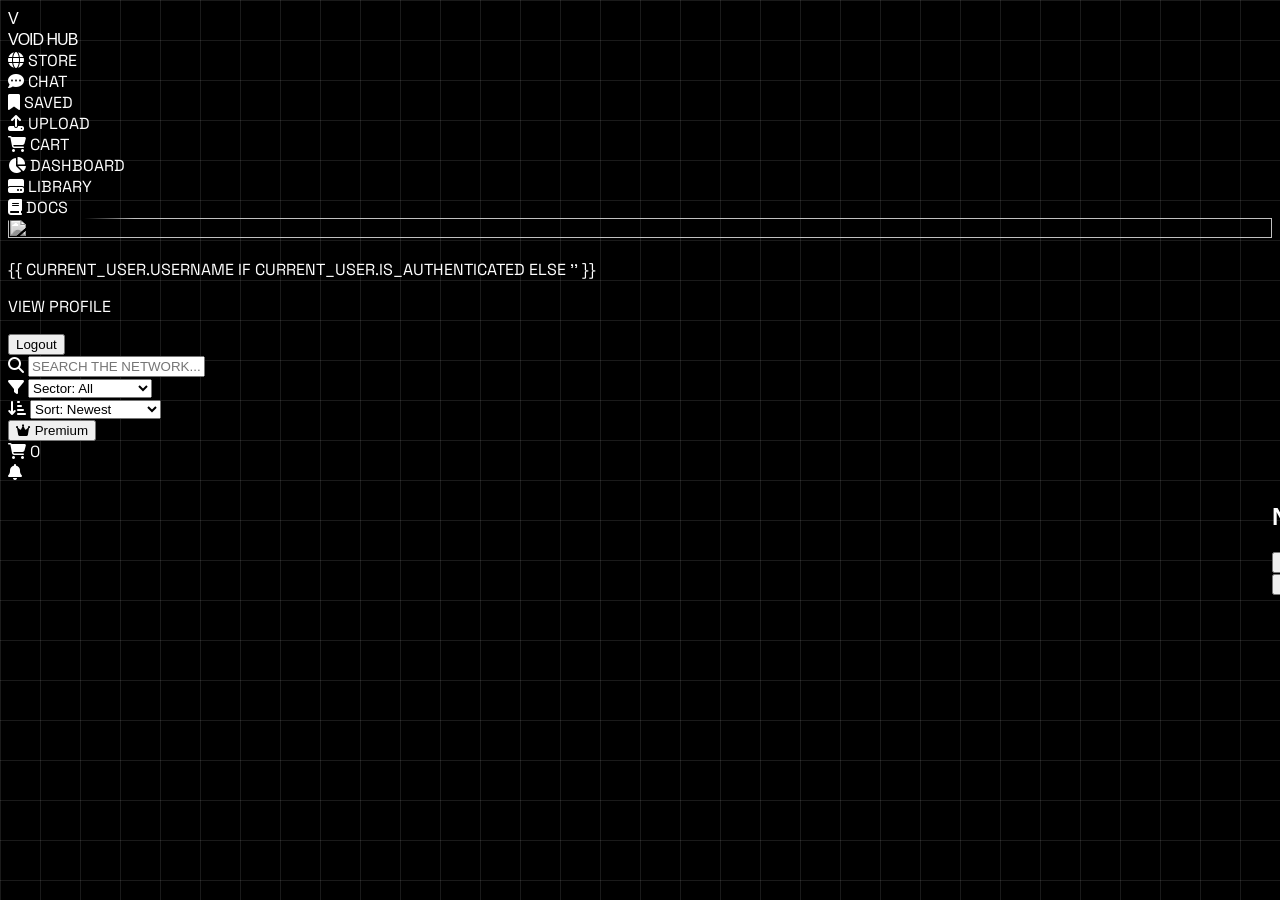
==== commit 2bb9e090: "Emergency backup before laptop wipe" ====
--- a/templates/index.html
+++ b/templates/index.html
@@ -100,10 +100,8 @@
     <aside class="desktop-sidebar w-20 md:w-64 border-r border-white/10 flex flex-col justify-between fixed h-full bg-black z-50">
         <div>
             <div class="h-20 flex items-center justify-center md:justify-start md:px-8 border-b border-white/10">
-                <div class="w-10 h-10 bg-gradient-to-br from-blue-600 to-purple-600 rounded-xl flex items-center justify-center shadow-lg shadow-blue-500/20">
-                    <svg viewBox="0 0 24 24" class="w-6 h-6 text-white" fill="currentColor">
-                        <path d="M12 2L2 22h20L12 2zm0 5l4.5 10h-9L12 7z" />
-                    </svg>
+                <div class="w-10 h-10 bg-gray-600 flex items-center justify-center shadow-lg">
+                    <span class="text-white font-black text-2xl brand-font">V</span>
                 </div>
                 <span class="brand-font ml-4 text-xl hidden md:block">VOID HUB</span>
             </div>
